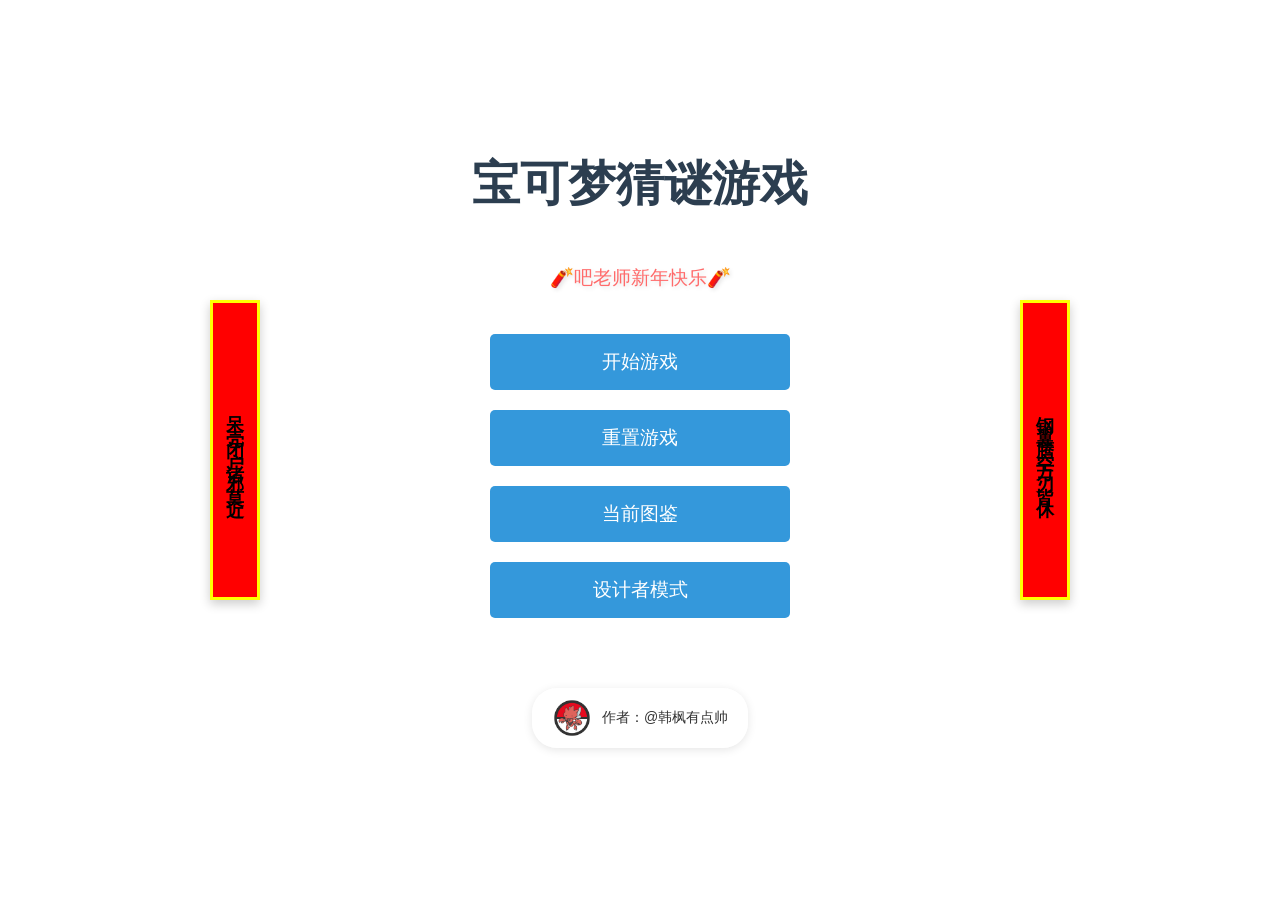
==== 点击开始游戏.html @ dd9d9910 "main" ====
<!DOCTYPE html>
<html lang="zh-CN">
<head>
    <meta charset="UTF-8">
    <meta name="viewport" content="width=device-width, initial-scale=1.0">
    <title>宝可梦猜谜游戏</title>
    <link rel="stylesheet" href="https://cdnjs.cloudflare.com/ajax/libs/font-awesome/6.4.0/css/all.min.css">
    <link rel="stylesheet" href="style.css">
    <link rel="stylesheet" href="judgment-style.css">
    <link rel="stylesheet" href="sequence-style.css">
    <script src="puzzles/puzzle1.js"></script>
    <script src="puzzles/puzzle2.js"></script>
    <script src="puzzles/puzzle3.js"></script>
    <script src="puzzles/puzzle4.js"></script>
    <script src="puzzles/puzzle5.js"></script>
    <script src="puzzles/puzzle6.js"></script>
    <script src="puzzles/puzzle7.js"></script>
    <script src="puzzles/puzzle8.js"></script>
    <script src="puzzles/puzzle9.js"></script>
    <script src="puzzles/puzzle10.js"></script>
    <script src="puzzles/puzzle11.js"></script>
    <script src="puzzles/puzzle12.js"></script>
    <script src="puzzles/puzzle13.js"></script>
    <script src="puzzles/puzzle14.js"></script>
    <script src="puzzles/puzzle15.js"></script>
    <script src="puzzles/puzzle16.js"></script>
    <script src="puzzles/puzzle17.js"></script>
    <script src="puzzles/puzzle18.js"></script>
    <script src="puzzles/puzzle19.js"></script>
    <script src="puzzles/puzzle20.js"></script>
    <script src="puzzles/puzzle21.js"></script>
    <script src="puzzles/puzzle22.js"></script>
    <script src="puzzles/puzzle23.js"></script>
    <script src="puzzles/puzzle24.js"></script>
    <script src="puzzles/puzzle25.js"></script>
    <script src="puzzles/puzzle26.js"></script>
    <script src="puzzles/puzzle27.js"></script>
    <script src="puzzles/puzzle28.js"></script>
    <script src="puzzles/puzzle29.js"></script>
    <script src="puzzles/puzzle30.js"></script>
    <script src="puzzles/puzzle31.js"></script>
    <script src="puzzles/puzzle32.js"></script>
</head>
<body>
    <div id="game-container">
        <!-- 主菜单界面 -->
        <div id="menu-screen" class="screen active">
            <div class="side-button left-side">呆壳闭户诸邪莫近</div>
            <h1>宝可梦猜谜游戏</h1>
            <div class="greeting-text">🧨吧老师新年快乐🧨</div>
            <div class="menu-buttons">
                <button id="start-game">开始游戏</button>
                <button id="reset-game">重置游戏</button>
                <button id="view-pokedex">当前图鉴</button>
                <button id="designer-mode">设计者模式</button>
            </div>
            <div class="author-info">
                <img src="background/头像.png" alt="作者头像" class="author-avatar">
                <span class="author-name">作者：@韩枫有点帅</span>
            </div>
            <div class="side-button right-side">钢翼腾空万刃皆休</div>
        </div>

        <!-- 谜题界面 -->
        <div id="puzzle-screen" class="screen">
            <div class="puzzle-header">
                <div class="score-display">当前积分: <span id="puzzle-score">10</span></div>
                <div class="game-rule">获得提示需要花费分数，找到那个被隐藏的宝可梦吧！</div>
                <button id="back-to-menu">返回主菜单</button>
            </div>
            <div class="puzzle-content">
                <!-- 普通谜题界面 -->
                <div id="normal-puzzle" class="normal-puzzle">
                    <div class="hints-section">
                        <h3>提示</h3>
                        <div id="hints-container"></div>
                    </div>
                    <div class="media-section">
                        <div class="media-section-header">
                            <h3>线索区</h3>
                            <div id="type-hint-display" class="type-hint-display"></div>
                        </div>
                        <div id="media-container"></div>
                        <div class="answer-section">
                            <input type="text" id="answer-input" placeholder="输入谜底...">
                            <button id="submit-answer">确认答案</button>
                        </div>
                    </div>
                </div>
                
                <!-- 连连看界面 -->
                <div id="match-puzzle" class="match-puzzle">
                    <div class="match-content">
                        <div class="match-column">
                            <h3>图片（找名字）</h3>
                            <div id="image-items"></div>
                        </div>
                        <div class="match-column">
                            <h3>名字</h3>
                            <div id="name-items"></div>
                        </div>
                    </div>
                    <div class="match-buttons">
                        <button id="submit-match">提交答案</button>
                    </div>
                </div>
                
                <!-- 组合题界面 -->
                <div id="combination-puzzle" class="combination-puzzle">
                    <div class="combination-content">
                        <div class="combination-items-section">
                            <h3>原有的生物</h3>
                            <div id="combination-items"></div>
                        </div>
                        <div class="combination-pools-section">
                            <h3>生物拼接机（注意头尾顺序）</h3>
                            <div id="combination-pools"></div>
                        </div>
                    </div>
                    <div class="combination-buttons">
                        <button id="submit-combination">提交答案</button>
                    </div>
                </div>
                
                <!-- 排序题界面 -->
                <div id="sequence-puzzle" class="sequence-puzzle">
                    <div class="sequence-content">
                        <div class="sequence-image-section">
                            <img id="sequence-image" src="" alt="题目图片">
                            <h3 id="sequence-question"></h3>
                        </div>
                        <div class="sequence-items-section">
                            <h3>待排序的饮料</h3>
                            <div id="sequence-items"></div>
                        </div>
                        <div class="sequence-pools-section">
                            <h3>排序池（按顺序排列）</h3>
                            <div id="sequence-pool" class="sequence-pool">
                                <div class="sequence-slot" data-index="0"></div>
                                <div class="sequence-slot" data-index="1"></div>
                                <div class="sequence-slot" data-index="2"></div>
                                <div class="sequence-slot" data-index="3"></div>
                            </div>
                        </div>
                    </div>
                    <div class="sequence-buttons">
                        <button id="submit-sequence">提交答案</button>
                    </div>
                </div>
                
                <!-- 判断题界面 -->
                <div id="judgment-puzzle" class="judgment-puzzle">
                    <div class="judgment-content">
                        <div class="judgment-main">
                            <div class="judgment-image-section">
                                <img id="judgment-image" src="" alt="宝可梦">
                            </div>
                            <div class="judgment-question-section">
                                <h3 id="judgment-question"></h3>
                                <div id="judgment-options"></div>
                            </div>
                        </div>
                        <div class="judgment-answer-section">
                            <button id="submit-judgment">提交答案</button>
                        </div>
                    </div>
                </div>
            </div>
        </div>

        <!-- 图鉴界面 -->
        <div id="pokedex-screen" class="screen">
            <div class="pokedex-header">
                <h2>宝可梦图鉴</h2>
                <button id="back-from-pokedex">返回主菜单</button>
            </div>
            <div id="pokedex-container"></div>
        </div>

        <!-- 设计者模式界面 -->
        <div id="designer-screen" class="screen">
            <div class="puzzle-header">
                <h2>设计者模式</h2>
                <button id="back-from-designer">返回主菜单</button>
            </div>
            <div id="designer-container"></div>
        </div>

        <!-- 弹窗 -->
        <div id="modal" class="modal">
            <div class="modal-content">
                <p id="modal-message"></p>
                <div class="modal-buttons">
                    <button id="modal-close">确定</button>
                </div>
            </div>
        </div>

        <!-- 答对弹窗 -->
        <div id="correct-modal" class="modal">
            <div class="modal-content">
                <p id="correct-message"></p>
                <div class="modal-buttons">
                    <button id="next-puzzle">继续</button>
                    <button id="return-menu">返回主菜单</button>
                </div>
            </div>
        </div>
        
        <!-- 锦囊容器 -->
        <div class="bag-container">
            <i id="type-bag" class="fas fa-scroll type-bag-icon"></i>
            <i id="magnifier" class="fas fa-camera magnifier-icon"></i>
        </div>
    </div>
    <script src="script.js"></script>
</body>
</html>
---- style.css ----
* {
    margin: 0;
    padding: 0;
    box-sizing: border-box;
}

body {
    font-family: 'Segoe UI', 'Microsoft YaHei', 'Arial', sans-serif;
    background: white;
    color: #333;
    margin: 0;
    padding: 0;
    height: 100vh;
    display: flex;
    justify-content: center;
    align-items: center;
}

#menu-screen {
    position: relative;
}

#menu-screen::before {
    content: '';
    position: absolute;
    top: 0;
    left: 0;
    right: 0;
    bottom: 0;
    background: rgba(255, 255, 255, 0.7);
    z-index: -1;
}

#game-container {
    width: 100%;
    max-width: 1200px;
    height: 100vh;
    padding: 20px;
    box-sizing: border-box;
    display: flex;
    flex-direction: column;
}

.screen {
    display: none;
    text-align: center;
    height: 100%;
    flex-direction: column;
    justify-content: center;
}

.screen.active {
    display: flex;
}

#menu-screen {
    justify-content: center;
    align-items: center;
}

#puzzle-screen,
#pokedex-screen {
    justify-content: flex-start;
    align-items: stretch;
    padding: 20px;
    position: relative;
}

.external-controls {
    position: absolute;
    right: 20px;
    top: 120px;
    display: flex;
    flex-direction: column;
    gap: 20px;
    z-index: 10;
}

.section-actions {
    display: flex;
    gap: 15px;
    align-items: center;
}

.type-hint-display {
    display: flex;
    align-items: center;
    gap: 10px;
    background-color: white;
    padding: 10px 15px;
    border-radius: 8px;
    box-shadow: 0 2px 8px rgba(0,0,0,0.1);
}

#menu-screen h1 {
    font-size: 3em;
    margin-bottom: 40px;
}

.greeting-text {
    font-size: 1.2em;
    color: #ff6b6b;
    margin-bottom: 5px;
    margin-top: 10px;
    animation: bounce 2s ease-in-out infinite;
    text-shadow: 2px 2px 4px rgba(0, 0, 0, 0.1);
    line-height: 1.2;
}

@keyframes bounce {
    0%, 100% {
        transform: translateY(0);
    }
    50% {
        transform: translateY(-10px);
    }
}

.menu-buttons {
    margin: 40px 0;
    display: flex;
    flex-direction: column;
    gap: 20px;
    width: 100%;
    max-width: 300px;
}

.menu-buttons button {
    padding: 15px 30px;
    font-size: 1.2em;
    background-color: #3498db;
    color: white;
    border: none;
    border-radius: 5px;
    cursor: pointer;
    transition: background-color 0.3s;
    width: 100%;
}

.menu-buttons button:hover {
    background-color: #2980b9;
}

.score-display {
    font-size: 1.2em;
    margin: 20px 0;
    font-weight: bold;
}

.score-display span {
    color: #e74c3c;
}

.author-info {
    display: flex;
    align-items: center;
    gap: 10px;
    margin-top: 30px;
    padding: 10px 20px;
    background: rgba(255, 255, 255, 0.8);
    border-radius: 25px;
    box-shadow: 0 2px 10px rgba(0, 0, 0, 0.1);
}

.author-avatar {
    width: 40px;
    height: 40px;
    border-radius: 50%;
    object-fit: cover;
}

.author-name {
    font-size: 14px;
    color: #333;
    font-weight: 500;
}

.side-button {
    position: absolute;
    top: 50%;
    transform: translateY(-50%);
    width: 50px;
    height: 300px;
    background-color: red;
    color: black;
    font-size: 18px;
    font-weight: bold;
    border: 3px solid yellow;
    display: flex;
    align-items: center;
    justify-content: center;
    writing-mode: vertical-rl;
    text-orientation: upright;
    letter-spacing: 12px;
    box-shadow: 0 4px 10px rgba(0, 0, 0, 0.2);
    cursor: default;
}

.side-button.left-side {
    left: 150px;
}

.side-button.right-side {
    right: 150px;
}

h1, h2, h3 {
    margin-bottom: 20px;
    color: #2c3e50;
}

/* 谜题界面样式 */
.puzzle-header {
    display: flex;
    justify-content: space-between;
    align-items: center;
    margin-bottom: 30px;
    padding-bottom: 15px;
    border-bottom: 2px solid #ddd;
    flex-wrap: wrap;
    gap: 10px;
}

.game-rule {
    flex: 1;
    text-align: center;
    font-size: 16px;
    color: #666;
    font-style: italic;
}

#back-to-menu {
    padding: 10px 20px;
    font-size: 14px;
    background-color: #95a5a6;
    color: white;
    border: none;
    border-radius: 5px;
    cursor: pointer;
}

#back-to-menu:hover {
    background-color: #7f8c8d;
}

.puzzle-content {
    display: flex;
    gap: 20px;
    margin-bottom: 30px;
    flex: 1;
    position: relative;
}

.hints-section {
    flex: 1;
    background-color: white;
    padding: 20px;
    border-radius: 10px;
    box-shadow: 0 2px 10px rgba(0,0,0,0.1);
    display: flex;
    flex-direction: column;
}

.media-section {
    flex: 1;
    background-color: white;
    padding: 20px;
    border-radius: 10px;
    box-shadow: 0 2px 10px rgba(0,0,0,0.1);
    display: flex;
    flex-direction: column;
}

.hints-section h3,
.media-section h3 {
    font-size: 20px;
    color: #2c3e50;
    margin-bottom: 20px;
    padding-bottom: 12px;
    border-bottom: 3px solid #667eea;
    font-weight: 700;
    letter-spacing: 0.5px;
}

.media-section h3 {
    text-align: center;
}

.media-section-header {
    display: flex;
    flex-direction: column;
    align-items: center;
    gap: 10px;
}

.bag-container {
    position: absolute;
    right: 40px;
    top: 50%;
    transform: translateY(-50%);
    display: flex;
    flex-direction: column;
    gap: 25px;
    z-index: 1000;
    display: none;
}

.type-bag-icon {
    cursor: pointer;
    color: #f5576c;
    transition: color 0.3s;
    font-size: 48px;
}

.type-bag-icon:hover {
    color: #ffd700;
    transform: scale(1.1);
}

.type-bag-icon.used {
    color: #ccc;
    cursor: not-allowed;
}

.type-bag-icon.used:hover {
    color: #ccc;
    transform: none;
}

.magnifier-icon {
    cursor: pointer;
    color: #3498db;
    transition: color 0.3s;
    font-size: 48px;
}

.magnifier-icon:hover {
    color: #ffd700;
    transform: scale(1.1);
}

.magnifier-icon.used {
    color: #ccc;
    cursor: not-allowed;
}

.magnifier-icon.used:hover {
    color: #ccc;
    transform: none;
}

.type-hint {
    background: transparent;
    color: #333;
    padding: 10px 15px;
    border-radius: 10px;
    margin: 0;
    display: flex;
    align-items: center;
    gap: 8px;
    box-shadow: none;
}

.type-hint-display {
    display: flex;
    align-items: center;
    gap: 10px;
}

.type-icon {
    width: 35px;
    height: 35px;
    border-radius: 8px;
    box-shadow: none;
}

.type-text {
    font-size: 16px;
    font-weight: 600;
    letter-spacing: 0.5px;
    color: #ff6b35;
}

#hints-container {
    text-align: left;
    margin-top: 15px;
    flex: 1;
    overflow-y: auto;
    max-height: 500px;
    padding-right: 10px;
}

#hints-container::-webkit-scrollbar {
    width: 8px;
}

#hints-container::-webkit-scrollbar-track {
    background: #f1f1f1;
    border-radius: 4px;
}

#hints-container::-webkit-scrollbar-thumb {
    background: #888;
    border-radius: 4px;
}

#hints-container::-webkit-scrollbar-thumb:hover {
    background: #555;
}

#media-container::-webkit-scrollbar {
    width: 8px;
}

#media-container::-webkit-scrollbar-track {
    background: #f1f1f1;
    border-radius: 4px;
}

#media-container::-webkit-scrollbar-thumb {
    background: #888;
    border-radius: 4px;
}

#media-container::-webkit-scrollbar-thumb:hover {
    background: #555;
}

.hint-item {
    margin-bottom: 15px;
    padding: 10px;
    background-color: #f9f9f9;
    border-radius: 5px;
    cursor: pointer;
    transition: background-color 0.3s;
}

.hint-item:hover {
    background-color: #e8e8e8;
}

.hint-item.used {
    background-color: #d5f5e3;
    cursor: default;
}

.hint-header {
    display: flex;
    align-items: center;
    justify-content: space-between;
    margin-bottom: 0;
    cursor: pointer;
}

.hint-character {
    width: 50px;
    height: 50px;
    margin-right: 10px;
    border-radius: 5px;
}

.cost-display {
    color: red;
    font-weight: bold;
    margin-left: 5px;
}

.arrow {
    width: 0;
    height: 0;
    border-left: 8px solid transparent;
    border-right: 8px solid transparent;
    border-top: 8px solid #333;
    transition: transform 0.3s ease;
    margin-left: auto;
}

.arrow-down {
    transform: rotate(90deg);
}

.arrow-right {
    transform: rotate(0deg);
}

.hint-content {
    margin-top: 10px;
    padding: 10px;
    background-color: white;
    border-radius: 5px;
    overflow: hidden;
    transition: max-height 0.3s ease, opacity 0.3s ease;
}

.hint-content.collapsed {
    max-height: 0;
    opacity: 0;
    padding: 0;
}

.hint-content.expanded {
    max-height: 500px;
    opacity: 1;
}

.hint-content p {
    margin: 0;
    padding: 10px 0;
}

.locked-message {
    color: #666;
    font-style: italic;
    text-align: center;
}

#media-container {
    flex: 1;
    min-height: 200px;
    display: flex;
    align-items: center;
    justify-content: center;
    background-color: #f9f9f9;
    border-radius: 5px;
    margin-top: 15px;
    overflow: auto;
    max-height: 400px;
}

#media-container img {
    max-width: 100%;
    max-height: 100%;
    object-fit: contain;
}

.silhouette-img {
    max-width: 300px;
    max-height: 300px;
    object-fit: contain;
    animation: fadeIn 0.5s ease-in;
}

@keyframes fadeIn {
    from {
        opacity: 0;
    }
    to {
        opacity: 1;
    }
}

.answer-section {
    margin-top: 20px;
    display: flex;
    gap: 10px;
    align-items: center;
}

/* 连连看样式 */
.match-puzzle {
    display: none;
    width: 100%;
}

.match-content {
    display: flex;
    justify-content: space-around;
    gap: 40px;
    margin-top: 20px;
}

.match-column {
    flex: 1;
    max-width: 250px;
    width: 250px;
}

.match-column h3 {
    text-align: center;
    margin-bottom: 20px;
    color: #333;
}

.match-item {
    padding: 15px;
    margin-bottom: 15px;
    background-color: #f9f9f9;
    border-radius: 5px;
    cursor: pointer;
    transition: all 0.3s ease;
    text-align: center;
    border: 2px solid transparent;
    min-height: 140px;
    display: flex;
    flex-direction: column;
    justify-content: center;
    align-items: center;
    width: 100%;
    box-sizing: border-box;
}

.match-item:hover {
    background-color: #e8f4f8;
    transform: translateY(-2px);
}

.match-item.selected {
    border-color: #3498db;
    background-color: #e3f2fd;
}

/* 颜色样式 */
.match-item.red {
    border-color: #e74c3c;
    background-color: #fee;
}

.match-item.blue {
    border-color: #3498db;
    background-color: #eef;
}

.match-item.orange {
    border-color: #f39c12;
    background-color: #ffe;
}

.match-item.green {
    border-color: #27ae60;
    background-color: #e8f5e8;
}

.match-item.yellow {
    border-color: #f1c40f;
    background-color: #fff9e6;
}

.match-item.matched {
    border-color: #27ae60;
    background-color: #e8f5e8;
    cursor: default;
}

.match-item img {
    max-width: 100px;
    max-height: 100px;
    object-fit: contain;
    margin-bottom: 10px;
}

.match-item .name {
    font-size: 16px;
    font-weight: bold;
    color: #333;
}

.match-buttons {
    text-align: center;
    margin-top: 30px;
}

#submit-match {
    background-color: #4CAF50;
    color: white;
    border: none;
    padding: 12px 24px;
    font-size: 16px;
    border-radius: 5px;
    cursor: pointer;
    transition: background-color 0.3s;
}

#submit-match:hover {
    background-color: #45a049;
}

/* 连线样式 */
.match-connection {
    position: absolute;
    background-color: #3498db;
    height: 2px;
    z-index: 5;
    pointer-events: none;
}

.normal-puzzle {
    display: flex;
    width: 100%;
    gap: 20px;
}

@media (max-width: 768px) {
    .match-content {
        flex-direction: column;
        align-items: center;
        gap: 20px;
    }
    
    .match-column {
        width: 100%;
        max-width: 300px;
    }
}

/* 响应式设计 */

#answer-input {
    padding: 10px;
    font-size: 16px;
    flex: 1;
    border: 2px solid #ddd;
    border-radius: 5px;
}

#submit-answer {
    padding: 10px 20px;
    font-size: 16px;
    background-color: #27ae60;
    color: white;
    border: none;
    border-radius: 5px;
    cursor: pointer;
}

#submit-answer:hover {
    background-color: #229954;
}

/* 图鉴界面样式 */
.pokedex-header {
    display: flex;
    justify-content: space-between;
    align-items: center;
    margin-bottom: 30px;
    padding-bottom: 15px;
    border-bottom: 2px solid #ddd;
}

#back-from-pokedex {
    padding: 10px 20px;
    font-size: 14px;
    background-color: #95a5a6;
    color: white;
    border: none;
    border-radius: 5px;
    cursor: pointer;
}

#back-from-pokedex:hover {
    background-color: #7f8c8d;
}

#pokedex-container {
    display: grid;
    grid-template-columns: repeat(auto-fill, minmax(100px, 1fr));
    gap: 20px;
    margin-top: 20px;
}

.pokemon-entry {
    text-align: center;
}

.pokemon-entry img {
    width: 80px;
    height: 80px;
    border-radius: 5px;
    box-shadow: 0 2px 5px rgba(0,0,0,0.2);
}

.pokemon-entry p {
    margin-top: 5px;
    font-size: 14px;
    font-weight: bold;
}

/* 弹窗样式 */
.modal {
    display: none;
    position: fixed;
    z-index: 1000;
    left: 0;
    top: 0;
    width: 100%;
    height: 100%;
    background-color: rgba(0,0,0,0.5);
    align-items: center;
    justify-content: center;
}

.modal.active {
    display: flex;
}

.modal-content {
    background-color: white;
    padding: 30px;
    border-radius: 10px;
    text-align: center;
    box-shadow: 0 4px 20px rgba(0,0,0,0.2);
    max-width: 400px;
    width: 90%;
}

.modal-content.combination-wide {
    max-width: 900px;
}

.modal-message {
    font-size: 18px;
    margin-bottom: 20px;
}

.modal-buttons {
    margin-top: 20px;
}

.modal-buttons button {
    padding: 10px 20px;
    font-size: 16px;
    background-color: #3498db;
    color: white;
    border: none;
    border-radius: 5px;
    cursor: pointer;
    margin: 0 10px;
}

.modal-buttons button:hover {
    background-color: #2980b9;
}

.pokemon-display {
    margin-top: 20px;
    padding: 20px;
    background-color: #f9f9f9;
    border-radius: 10px;
    display: flex;
    flex-direction: column;
    align-items: center;
}

.pokemon-gif {
    width: 150px;
    height: 150px;
    object-fit: contain;
    border-radius: 10px;
    box-shadow: 0 2px 10px rgba(0,0,0,0.1);
}

.pokemon-name {
    margin-top: 15px;
    font-size: 24px;
    font-weight: bold;
    color: #2c3e50;
}

#next-puzzle {
    background-color: #27ae60;
}

#next-puzzle:hover {
    background-color: #229954;
}

#return-menu {
    background-color: #95a5a6;
}

#return-menu:hover {
    background-color: #7f8c8d;
}

/* 组合题样式 */
.combination-puzzle {
    display: none;
    flex-direction: column;
    width: 100%;
    height: 100%;
}

.combination-content {
    display: flex;
    gap: 40px;
    flex: 1;
    margin: 20px 0;
}

.combination-items-section {
    flex: 1;
    background-color: white;
    border-radius: 12px;
    padding: 20px;
    box-shadow: 0 4px 8px rgba(0, 0, 0, 0.1);
}

.combination-items-section h3 {
    text-align: center;
    margin-bottom: 20px;
    color: #333;
    font-size: 18px;
    font-weight: 700;
}

#combination-items {
    display: flex;
    gap: 20px;
    justify-content: center;
    flex-wrap: wrap;
}

.combination-item {
    width: 120px;
    height: 150px;
    border: 2px solid #e0e0e0;
    border-radius: 8px;
    cursor: grab;
    transition: all 0.3s ease;
    display: flex;
    flex-direction: column;
    align-items: center;
    justify-content: center;
    padding: 10px;
    background-color: #f9f9f9;
}

.combination-item:hover {
    border-color: #667eea;
    background-color: #f0f0ff;
    transform: translateY(-2px);
    box-shadow: 0 4px 8px rgba(0, 0, 0, 0.1);
}

.combination-item:active {
    cursor: grabbing;
}

.combination-item.selected {
    border-color: #667eea;
    background-color: #e6e8ff;
    box-shadow: 0 0 0 2px rgba(102, 126, 234, 0.3);
}

.combination-item img {
    width: 100px;
    height: 100px;
    object-fit: contain;
    margin-bottom: 10px;
}

.combination-item .name {
    display: none;
}

.combination-pools-section {
    flex: 2;
    background-color: white;
    border-radius: 12px;
    padding: 20px;
    box-shadow: 0 4px 8px rgba(0, 0, 0, 0.1);
}

.combination-pools-section h3 {
    text-align: center;
    margin-bottom: 20px;
    color: #333;
    font-size: 18px;
    font-weight: 700;
}

#combination-pools {
    display: grid;
    grid-template-columns: repeat(2, 1fr);
    gap: 20px;
}

.combination-pool {
    border: 2px solid #e0e0e0;
    border-radius: 8px;
    padding: 15px;
    transition: all 0.3s ease;
    background-color: #f9f9f9;
}

.combination-pool:hover {
    border-color: #667eea;
    background-color: #f0f0ff;
}

.pool-title {
    font-size: 16px;
    font-weight: 700;
    color: #333;
    margin-bottom: 10px;
    text-align: center;
}

.pool-content {
    min-height: 100px;
    border: 2px dashed #e0e0e0;
    border-radius: 6px;
    padding: 10px;
    display: flex;
    flex-direction: row;
    gap: 15px;
    transition: all 0.3s ease;
    cursor: pointer;
    flex-wrap: nowrap;
    justify-content: center;
    align-items: center;
}

.pool-content .pool-slot {
    width: 80px;
    height: 80px;
    border: 2px dashed #ccc;
    border-radius: 6px;
    display: flex;
    align-items: center;
    justify-content: center;
    background-color: #f5f5f5;
    transition: all 0.3s ease;
}

.pool-content .pool-slot.filled {
    border: 2px solid #667eea;
    background-color: #f0f0ff;
}

.pool-content .pool-slot:hover {
    border-color: #667eea;
    background-color: #e8e8ff;
}

.pool-content:hover {
    border-color: #667eea;
    background-color: #f0f0ff;
}

.pool-item {
    display: flex;
    align-items: center;
    justify-content: center;
    background-color: transparent;
    border: none;
    border-radius: 4px;
    padding: 5px;
    font-size: 14px;
    font-weight: 600;
    color: #333;
    position: relative;
}

.pool-item img {
    width: 60px;
    height: 60px;
    object-fit: contain;
}

.pool-item span {
    display: none;
}

.remove-item {
    position: absolute;
    top: -5px;
    right: -5px;
    background-color: #ff6b6b;
    color: white;
    border: none;
    border-radius: 50%;
    width: 20px;
    height: 20px;
    font-size: 14px;
    cursor: pointer;
    display: flex;
    align-items: center;
    justify-content: center;
    transition: all 0.2s ease;
}

.remove-item:hover {
    background-color: #ee5a52;
    transform: scale(1.1);
}

.combination-buttons {
    text-align: center;
    margin-top: 30px;
}

#submit-combination {
    background-color: #667eea;
    color: white;
    border: none;
    padding: 12px 24px;
    font-size: 16px;
    border-radius: 25px;
    cursor: pointer;
    transition: all 0.3s ease;
    box-shadow: 0 4px 6px rgba(0, 0, 0, 0.1);
}

#submit-combination:hover {
    background-color: #764ba2;
    transform: translateY(-2px);
    box-shadow: 0 6px 12px rgba(0, 0, 0, 0.15);
}

/* 响应式设计 */
@media (max-width: 768px) {
    .puzzle-content {
        flex-direction: column;
    }

    .hints-section,
    .media-section {
        width: 100%;
        margin-bottom: 20px;
    }

    .puzzle-header {
        flex-direction: column;
        align-items: flex-start;
    }

    #back-to-menu {
        margin-top: 10px;
    }

    .menu-buttons button {
        width: 100%;
        max-width: 300px;
    }

    #answer-input {
        width: 100%;
        max-width: 300px;
        margin-bottom: 10px;
    }

    .answer-section {
        display: flex;
        flex-direction: column;
        align-items: center;
    }
    
    .combination-content {
        flex-direction: column;
        align-items: center;
    }
    
    .combination-items-section,
    .combination-pools-section {
        width: 100%;
        max-width: 500px;
    }
    
    #combination-pools {
        grid-template-columns: 1fr;
    }
}
---- judgment-style.css ----
/* 判断题样式 */
.judgment-puzzle {
    display: none;
}

.judgment-content {
    max-width: 1400px;
    margin: 0 auto;
    padding: 20px;
    display: flex;
    flex-direction: column;
    align-items: center;
}

.judgment-main {
    display: flex;
    align-items: flex-start;
    gap: 30px;
    width: 100%;
    max-width: 1200px;
}

.judgment-image-section {
    flex: 1;
    min-width: 300px;
    text-align: center;
}

#judgment-image {
    max-width: 300px;
    max-height: 300px;
    border-radius: 5px;
}

.judgment-question-section {
    flex: 2;
    min-width: 600px;
}

#judgment-question {
    margin-bottom: 20px;
    font-size: 20px;
    text-align: left;
    line-height: 1.5;
}

#judgment-options {
    display: grid;
    grid-template-columns: 1fr 1fr;
    gap: 15px;
    width: 100%;
}

.judgment-option {
    padding: 15px;
    border: 2px solid #ddd;
    border-radius: 5px;
    cursor: pointer;
    text-align: left;
    transition: all 0.3s ease;
}

.judgment-option:hover {
    background-color: #f0f0f0;
}

.judgment-option.selected {
    border-color: #007bff;
    background-color: #e3f2fd;
}

.judgment-option.correct {
    border-color: #28a745;
    background-color: #d4edda;
}

.judgment-option.incorrect {
    border-color: #dc3545;
    background-color: #f8d7da;
}

.judgment-answer-section {
    margin-top: 30px;
    text-align: center;
    width: 100%;
}

#submit-judgment {
    padding: 12px 24px;
    font-size: 16px;
    background-color: #007bff;
    color: white;
    border: none;
    border-radius: 5px;
    cursor: pointer;
    transition: all 0.3s ease;
}

#submit-judgment:hover {
    background-color: #0069d9;
}

#submit-judgment:disabled {
    background-color: #6c757d;
    cursor: not-allowed;
}
---- sequence-style.css ----
/* 排序题样式 */
.sequence-puzzle {
    display: none;
}

.sequence-content {
    max-width: 1200px;
    margin: 0 auto;
    padding: 20px;
    display: flex;
    gap: 30px;
}

.sequence-image-section {
    flex: 1;
    min-width: 300px;
    text-align: center;
    display: flex;
    flex-direction: column;
    align-items: center;
}

#sequence-image {
    max-width: 300px;
    max-height: 300px;
    border-radius: 5px;
    margin-bottom: 20px;
}

#sequence-question {
    margin-bottom: 20px;
    font-size: 18px;
    line-height: 1.5;
    color: #333;
    text-align: left;
    width: 100%;
}

.sequence-items-section {
    flex: 1;
    min-width: 300px;
}

.sequence-items-section h3,
.sequence-pools-section h3 {
    margin-bottom: 15px;
    font-size: 18px;
    color: #333;
}

#sequence-items {
    display: grid;
    grid-template-columns: 1fr 1fr;
    gap: 15px;
}

.sequence-pools-section {
    flex: 1;
    min-width: 300px;
}

.sequence-pool {
    display: flex;
    gap: 10px;
    padding: 10px;
    border: 2px dashed #ddd;
    border-radius: 5px;
    background-color: #f9f9f9;
    transition: all 0.3s ease;
}

.sequence-slot {
    flex: 1;
    min-height: 120px;
    min-width: 100px;
    border: 2px dashed #ccc;
    border-radius: 5px;
    display: flex;
    align-items: center;
    justify-content: center;
    background-color: white;
    transition: all 0.3s ease;
}

.sequence-slot.drag-over {
    border-color: #007bff;
    background-color: #e3f2fd;
}

.sequence-slot .sequence-item {
    width: 100%;
    height: 100%;
    display: flex;
    flex-direction: column;
    align-items: center;
    justify-content: center;
    cursor: pointer;
}

.sequence-slot .sequence-item img {
    width: 80px;
    height: 80px;
    object-fit: contain;
}

.sequence-slot .sequence-item .name {
    font-size: 12px;
    margin-top: 5px;
}

.sequence-buttons {
    margin-top: 30px;
    text-align: center;
    width: 100%;
}

#submit-sequence {
    padding: 12px 24px;
    font-size: 16px;
    background-color: #007bff;
    color: white;
    border: none;
    border-radius: 5px;
    cursor: pointer;
    transition: all 0.3s ease;
}

#submit-sequence:hover {
    background-color: #0069d9;
}

#submit-sequence:disabled {
    background-color: #6c757d;
    cursor: not-allowed;
}
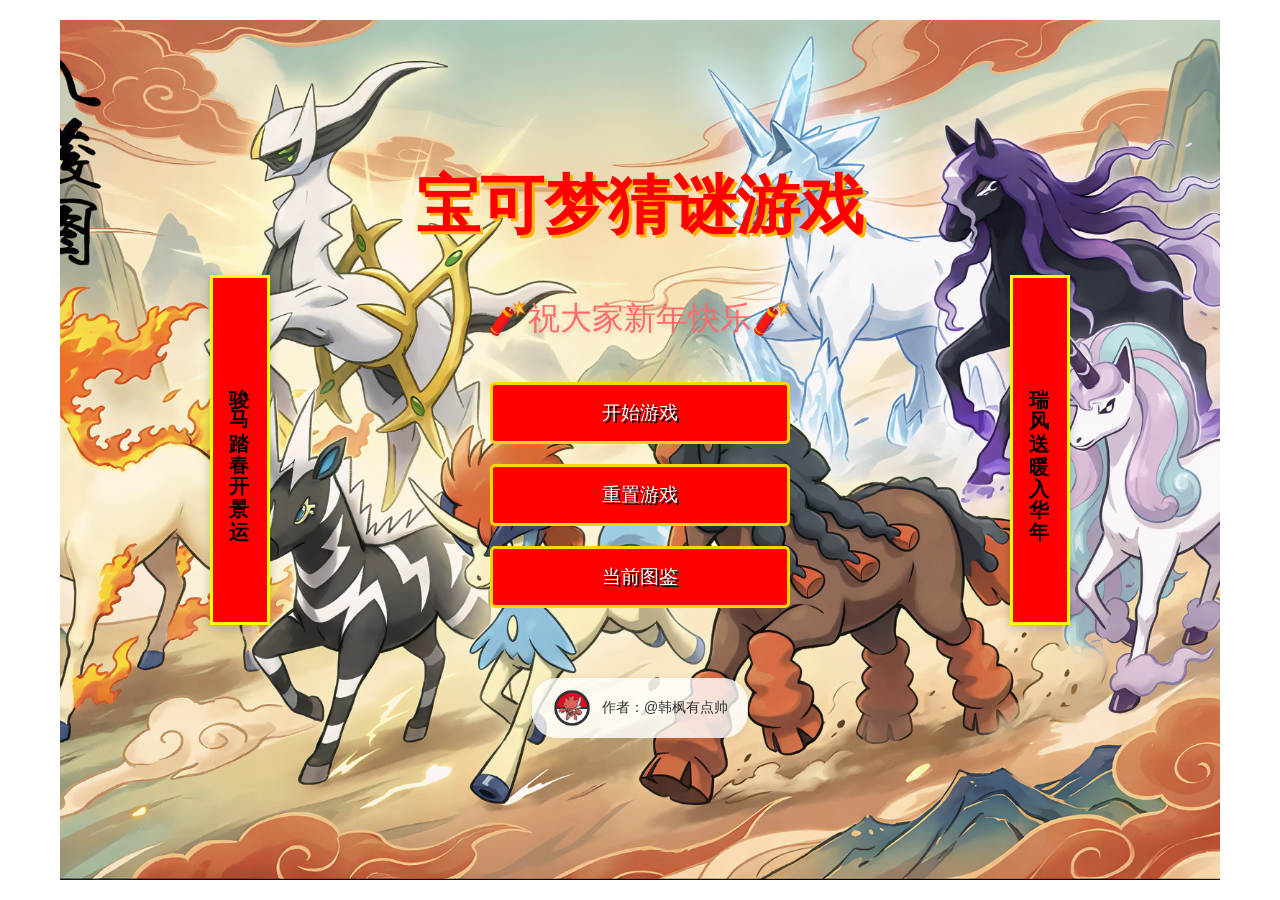
==== commit 6ec3bb41: "2/7" ====
--- a/点击开始游戏.html
+++ b/点击开始游戏.html
@@ -45,20 +45,19 @@
     <div id="game-container">
         <!-- 主菜单界面 -->
         <div id="menu-screen" class="screen active">
-            <div class="side-button left-side">呆壳闭户诸邪莫近</div>
+            <div class="side-button left-side">骏马踏春开景运</div>
             <h1>宝可梦猜谜游戏</h1>
-            <div class="greeting-text">🧨吧老师新年快乐🧨</div>
+            <div class="greeting-text">🧨祝大家新年快乐🧨</div>
             <div class="menu-buttons">
                 <button id="start-game">开始游戏</button>
                 <button id="reset-game">重置游戏</button>
                 <button id="view-pokedex">当前图鉴</button>
-                <button id="designer-mode">设计者模式</button>
             </div>
             <div class="author-info">
                 <img src="background/头像.png" alt="作者头像" class="author-avatar">
                 <span class="author-name">作者：@韩枫有点帅</span>
             </div>
-            <div class="side-button right-side">钢翼腾空万刃皆休</div>
+            <div class="side-button right-side">瑞风送暖入华年</div>
         </div>
 
         <!-- 谜题界面 -->
@@ -177,15 +176,6 @@
             <div id="pokedex-container"></div>
         </div>
 
-        <!-- 设计者模式界面 -->
-        <div id="designer-screen" class="screen">
-            <div class="puzzle-header">
-                <h2>设计者模式</h2>
-                <button id="back-from-designer">返回主菜单</button>
-            </div>
-            <div id="designer-container"></div>
-        </div>
-
         <!-- 弹窗 -->
         <div id="modal" class="modal">
             <div class="modal-content">
--- a/style.css
+++ b/style.css
@@ -27,9 +27,14 @@
     left: 0;
     right: 0;
     bottom: 0;
-    background: rgba(255, 255, 255, 0.7);
+    background-image: url('background/八骏图.jpg');
+    background-size: cover;
+    background-position: center;
+    background-repeat: no-repeat;
     z-index: -1;
 }
+
+
 
 #game-container {
     width: 100%;
@@ -93,12 +98,14 @@
 }
 
 #menu-screen h1 {
-    font-size: 3em;
+    font-size: 4em;
     margin-bottom: 40px;
+    color: red;
+    text-shadow: 3px 3px 0px rgb(255, 179, 0);
 }
 
 .greeting-text {
-    font-size: 1.2em;
+    font-size: 2em;
     color: #ff6b6b;
     margin-bottom: 5px;
     margin-top: 10px;
@@ -128,17 +135,18 @@
 .menu-buttons button {
     padding: 15px 30px;
     font-size: 1.2em;
-    background-color: #3498db;
+    background-color: red;
     color: white;
-    border: none;
+    border: 3px solid gold;
     border-radius: 5px;
     cursor: pointer;
     transition: background-color 0.3s;
     width: 100%;
+    text-shadow: 2px 2px 0px rgba(0, 0, 0, 1);
 }
 
 .menu-buttons button:hover {
-    background-color: #2980b9;
+    background-color: #cc0000;
 }
 
 .score-display {
@@ -179,11 +187,11 @@
     position: absolute;
     top: 50%;
     transform: translateY(-50%);
-    width: 50px;
-    height: 300px;
+    width: 60px;
+    height: 350px;
     background-color: red;
     color: black;
-    font-size: 18px;
+    font-size: 20px;
     font-weight: bold;
     border: 3px solid yellow;
     display: flex;
@@ -191,7 +199,7 @@
     justify-content: center;
     writing-mode: vertical-rl;
     text-orientation: upright;
-    letter-spacing: 12px;
+    letter-spacing: 22px;
     box-shadow: 0 4px 10px rgba(0, 0, 0, 0.2);
     cursor: default;
 }
--- a/sequence-style.css
+++ b/sequence-style.css
@@ -8,6 +8,7 @@
     margin: 0 auto;
     padding: 20px;
     display: flex;
+    flex-wrap: wrap;
     gap: 30px;
 }
 
@@ -67,6 +68,8 @@
     border-radius: 5px;
     background-color: #f9f9f9;
     transition: all 0.3s ease;
+    flex-wrap: wrap;
+    justify-content: center;
 }
 
 .sequence-slot {
